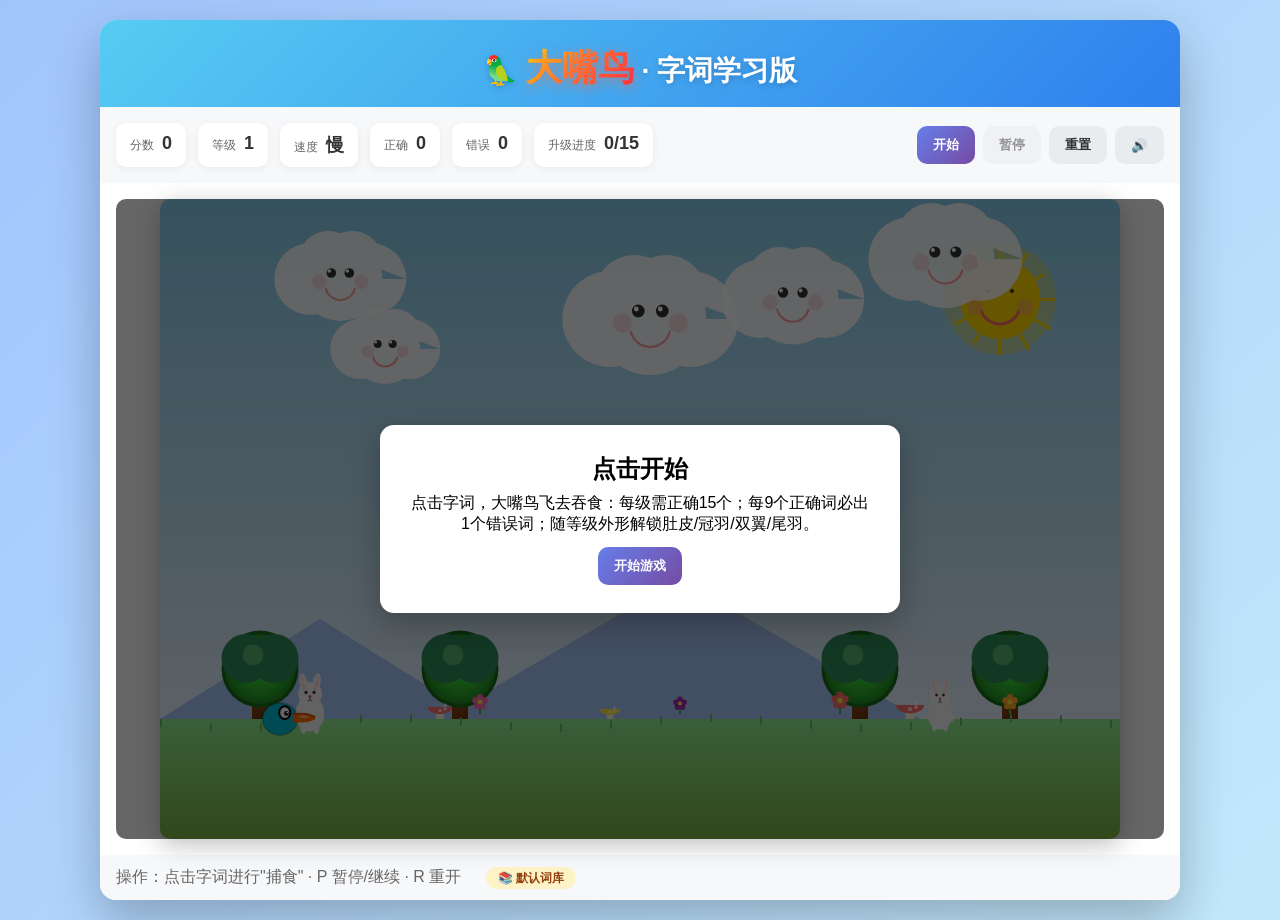
==== index.html @ 0fc87006 "Add files via upload" ====
<!DOCTYPE html>
<html lang="zh-CN">
<head>
	<meta charset="UTF-8">
	<meta name="viewport" content="width=device-width, initial-scale=1.0, maximum-scale=1.0, user-scalable=no">
	<meta name="apple-mobile-web-app-capable" content="yes">
	<meta name="mobile-web-app-capable" content="yes">
	<title>大嘴鸟 · 字词学习版</title>
	<link rel="stylesheet" href="styles.css">
</head>
<body>
	<div class="container">
		<header class="header">
			<h1>🦜 <span class="fancy-title">大嘴鸟</span> · 字词学习版</h1>
		</header>

		<section class="toolbar">
			<div class="stats">
				<div class="stat"><span>分数</span><strong id="score">0</strong></div>
				<div class="stat"><span>等级</span><strong id="level">1</strong></div>
				<div class="stat"><span>速度</span><strong id="speed">慢</strong></div>
				<div class="stat"><span>正确</span><strong id="correct">0</strong></div>
				<div class="stat"><span>错误</span><strong id="wrong">0</strong></div>
				<div class="stat"><span>升级进度</span><strong id="progress">0/15</strong></div>
			</div>
			<div class="buttons">
				<button id="startBtn" class="btn primary">开始</button>
				<button id="pauseBtn" class="btn" disabled>暂停</button>
				<button id="resetBtn" class="btn">重置</button>
				<button id="musicBtn" class="btn" title="音乐开关">🔊</button>
			</div>
		</section>

		<section class="game-wrap">
			<canvas id="board" width="960" height="640"></canvas>
			<div id="overlay" class="overlay">
				<div class="panel">
					<h2 id="overlayTitle">点击开始</h2>
					<p id="overlayTip">点击字词，大嘴鸟飞去吞食：每级需正确15个；每9个正确词必出1个错误词；随等级外形解锁肚皮/冠羽/双翼/尾羽。</p>
					<div class="panel-buttons">
						<button class="btn primary" id="overlayStart">开始游戏</button>
					</div>
				</div>
			</div>
			<div id="toast" class="toast hidden"></div>
		</section>

	<footer class="footer">
		<div>
			<span>操作：点击字词进行"捕食" · P 暂停/继续 · R 重开</span>
			<span id="wordBankStatus" style="margin-left: 20px; padding: 4px 12px; border-radius: 12px; font-size: 12px; font-weight: bold;"></span>
		</div>
		<div class="footer-buttons" id="wordBankButtons" style="display: none;">
			<button id="importBtn" class="btn-footer">📥 导入词库</button>
			<button id="clearBtn" class="btn-footer">🗑️ 清除词库</button>
		</div>
	</footer>
	</div>

	<!-- 导入词库对话框 -->
	<div id="importModal" class="modal hidden">
		<div class="modal-content">
			<div class="modal-header">
				<h2>📥 导入词库</h2>
				<button class="modal-close" id="closeModal">&times;</button>
			</div>
			<div class="modal-body">
				<textarea id="wordInput" placeholder="每行一个词，格式：&#10;朗润（正确词）&#10;郎润/朗润（干扰项/正确词）"></textarea>
				<div class="modal-options">
					<label>
						<input type="checkbox" id="autoDistractor">
						自动生成干扰项（错误率 <input type="number" id="errorRate" value="10" min="0" max="50" step="5">%）
					</label>
				</div>
			</div>
			<div class="modal-footer">
				<button class="btn" id="cancelBtn">取消</button>
				<button class="btn primary" id="confirmBtn">确认导入</button>
			</div>
		</div>
	</div>

	<!-- 背景音乐 -->
	<audio id="bgMusic" loop>
		<source src="Wrggh.flac" type="audio/flac">
		您的浏览器不支持音频播放。
	</audio>

	<script src="words_curated.js"></script>
	<script src="app.js"></script>
</body>
</html>
---- styles.css ----
*{box-sizing:border-box;margin:0;padding:0}
body{font-family:'Microsoft YaHei','SimHei',Arial,sans-serif;background:linear-gradient(135deg,#A1C4FD 0%,#C2E9FB 100%);min-height:100vh;display:flex;justify-content:center;align-items:center;padding:20px;-webkit-user-select:none;user-select:none;touch-action:manipulation}
.container{width:100%;max-width:1080px;background:#fff;border-radius:16px;box-shadow:0 20px 50px rgba(0,0,0,.25);overflow:hidden}
.header{padding:24px 24px 8px;background:linear-gradient(135deg,#56CCF2 0%,#2F80ED 100%);color:#fff;text-align:center}
.header h1{font-size:28px;margin-bottom:6px;text-shadow:0 2px 6px rgba(0,0,0,.2)}
.fancy-title{font-size:36px;font-weight:900;background:linear-gradient(135deg,#FFD700 0%,#FF6B35 50%,#FF1744 100%);-webkit-background-clip:text;-webkit-text-fill-color:transparent;background-clip:text;text-shadow:0 4px 12px rgba(255,107,53,.5);display:inline-block;position:relative;animation:glow 2s ease-in-out infinite alternate}
@keyframes glow{0%{filter:drop-shadow(0 0 5px rgba(255,215,0,.6)) drop-shadow(0 0 10px rgba(255,107,53,.4))}100%{filter:drop-shadow(0 0 15px rgba(255,215,0,.8)) drop-shadow(0 0 20px rgba(255,107,53,.6))}}
.subtitle{opacity:.95}
.toolbar{display:flex;justify-content:space-between;align-items:center;gap:12px;flex-wrap:wrap;padding:16px;background:#f7f8fa}
.stats{display:flex;gap:12px;flex-wrap:wrap}
.stat{background:#fff;border-radius:10px;padding:10px 14px;box-shadow:0 2px 8px rgba(0,0,0,.06);display:flex;gap:8px;align-items:baseline}
.stat span{color:#666;font-size:12px}
.stat strong{font-size:18px;color:#333}
.buttons{display:flex;gap:8px}
.btn{border:none;border-radius:10px;padding:10px 16px;background:#e9ecef;color:#333;cursor:pointer;transition:.2s;font-weight:600}
.btn:hover{transform:translateY(-1px);box-shadow:0 4px 12px rgba(0,0,0,.12)}
.btn:disabled{opacity:.5;cursor:not-allowed}
.btn.primary{background:linear-gradient(135deg,#667eea 0%,#764ba2 100%);color:#fff}
.game-wrap{position:relative;padding:16px}
#board{display:block;margin:0 auto;background:#e6f2ff;border-radius:10px;box-shadow:0 6px 24px rgba(0,0,0,.25);max-width:100%;height:auto;touch-action:none;-webkit-touch-callout:none;-webkit-user-select:none}
.overlay{position:absolute;inset:16px;background:rgba(0,0,0,.6);display:flex;justify-content:center;align-items:center;border-radius:10px}
.overlay.hidden{display:none}
.panel{background:#fff;max-width:520px;width:92%;padding:28px;border-radius:14px;box-shadow:0 10px 30px rgba(0,0,0,.25);text-align:center}
.panel h2{margin-bottom:8px}
.panel-buttons{margin-top:12px}
.toast{position:absolute;left:50%;top:16px;transform:translateX(-50%);background:rgba(0,0,0,.85);color:#fff;padding:10px 14px;border-radius:10px;box-shadow:0 4px 20px rgba(0,0,0,.3)}
.toast.hidden{display:none}
.footer{padding:12px 16px;background:#f7f8fa;color:#666;text-align:center;display:flex;justify-content:space-between;align-items:center;flex-wrap:wrap;gap:12px}
.footer-buttons{display:flex;gap:8px}
.btn-footer{border:none;border-radius:8px;padding:8px 14px;background:linear-gradient(135deg,#ffd700,#ffb700);color:#333;cursor:pointer;transition:.2s;font-weight:600;font-size:13px}
.btn-footer:hover{background:linear-gradient(135deg,#ffb700,#ffd700);transform:translateY(-1px);box-shadow:0 4px 12px rgba(255,183,0,.3)}
.modal{position:fixed;inset:0;background:rgba(0,0,0,.6);display:flex;justify-content:center;align-items:center;z-index:1000}
.modal.hidden{display:none}
.modal-content{background:#fff;border-radius:14px;box-shadow:0 10px 40px rgba(0,0,0,.3);max-width:500px;width:90%;max-height:80vh;overflow:hidden}
.modal-header{display:flex;justify-content:space-between;align-items:center;padding:20px 24px;border-bottom:1px solid #e9ecef}
.modal-header h2{margin:0;font-size:18px}
.modal-close{background:none;border:none;font-size:28px;cursor:pointer;color:#666;line-height:1;padding:0;width:32px;height:32px}
.modal-close:hover{color:#333}
.modal-body{padding:24px}
.modal-footer{display:flex;justify-content:flex-end;gap:12px;padding:16px 24px;border-top:1px solid #e9ecef}
#wordInput{width:100%;min-height:240px;padding:12px;border:1px solid #cbd5e0;border-radius:8px;font-family:inherit;font-size:14px;resize:vertical;line-height:1.6}
.modal-options{margin-top:16px;padding:12px;background:#f8f9fa;border-radius:8px}
.modal-options label{display:flex;align-items:center;gap:8px;font-size:14px}
.modal-options input[type="number"]{width:60px;padding:4px 8px;border:1px solid #cbd5e0;border-radius:4px;text-align:center}

/* 移动端响应式优化 */
@media (max-width: 768px) {
	body{padding:10px;align-items:flex-start}
	.container{border-radius:12px;margin-top:10px}
	.header{padding:16px 12px 6px}
	.header h1{font-size:20px}
	.fancy-title{font-size:26px}
	.toolbar{padding:12px;gap:8px}
	.stats{gap:6px;width:100%}
	.stat{padding:6px 10px;font-size:11px;flex:1;min-width:70px;justify-content:center;flex-direction:column;align-items:center;gap:2px}
	.stat span{font-size:10px}
	.stat strong{font-size:14px}
	.buttons{width:100%;gap:6px}
	.btn{padding:8px 12px;font-size:13px;flex:1}
	.game-wrap{padding:10px}
	#board{border-radius:8px;width:100%;height:auto}
	.panel{padding:20px;max-width:90%}
	.panel h2{font-size:18px}
	.panel p{font-size:14px}
	.footer{padding:10px 12px;font-size:12px;gap:8px;flex-direction:column}
	.footer > div{width:100%;text-align:center}
	.footer-buttons{justify-content:center;width:100%}
	#wordBankStatus{margin-left:0!important;margin-top:4px;display:inline-block;font-size:11px;padding:3px 10px}
	.modal-content{max-width:95%;max-height:90vh}
	.modal-header{padding:16px 20px}
	.modal-header h2{font-size:16px}
	.modal-body{padding:16px}
	.modal-footer{padding:12px 20px}
	#wordInput{min-height:180px;font-size:13px}
	.toast{font-size:13px;padding:8px 12px;max-width:90%;white-space:pre-wrap;word-break:break-word}
}

@media (max-width: 480px) {
	body{padding:5px}
	.container{border-radius:8px;margin-top:5px}
	.header{padding:12px 8px 4px}
	.header h1{font-size:16px}
	.fancy-title{font-size:22px}
	.toolbar{padding:8px}
	.stats{flex-wrap:wrap}
	.stat{padding:5px 8px;min-width:60px}
	.stat span{font-size:9px}
	.stat strong{font-size:12px}
	.buttons{flex-wrap:wrap}
	.btn{padding:6px 10px;font-size:12px}
	.game-wrap{padding:6px}
	.panel{padding:16px}
	.panel h2{font-size:16px}
	.panel p{font-size:13px;line-height:1.5}
	.footer{padding:8px 10px;font-size:11px}
	.footer-buttons{flex-wrap:wrap;width:100%}
	.btn-footer{flex:1;min-width:120px;font-size:12px}
	#wordBankStatus{font-size:10px;padding:2px 8px}
	.modal-header h2{font-size:15px}
	#wordInput{min-height:150px;font-size:12px}
}
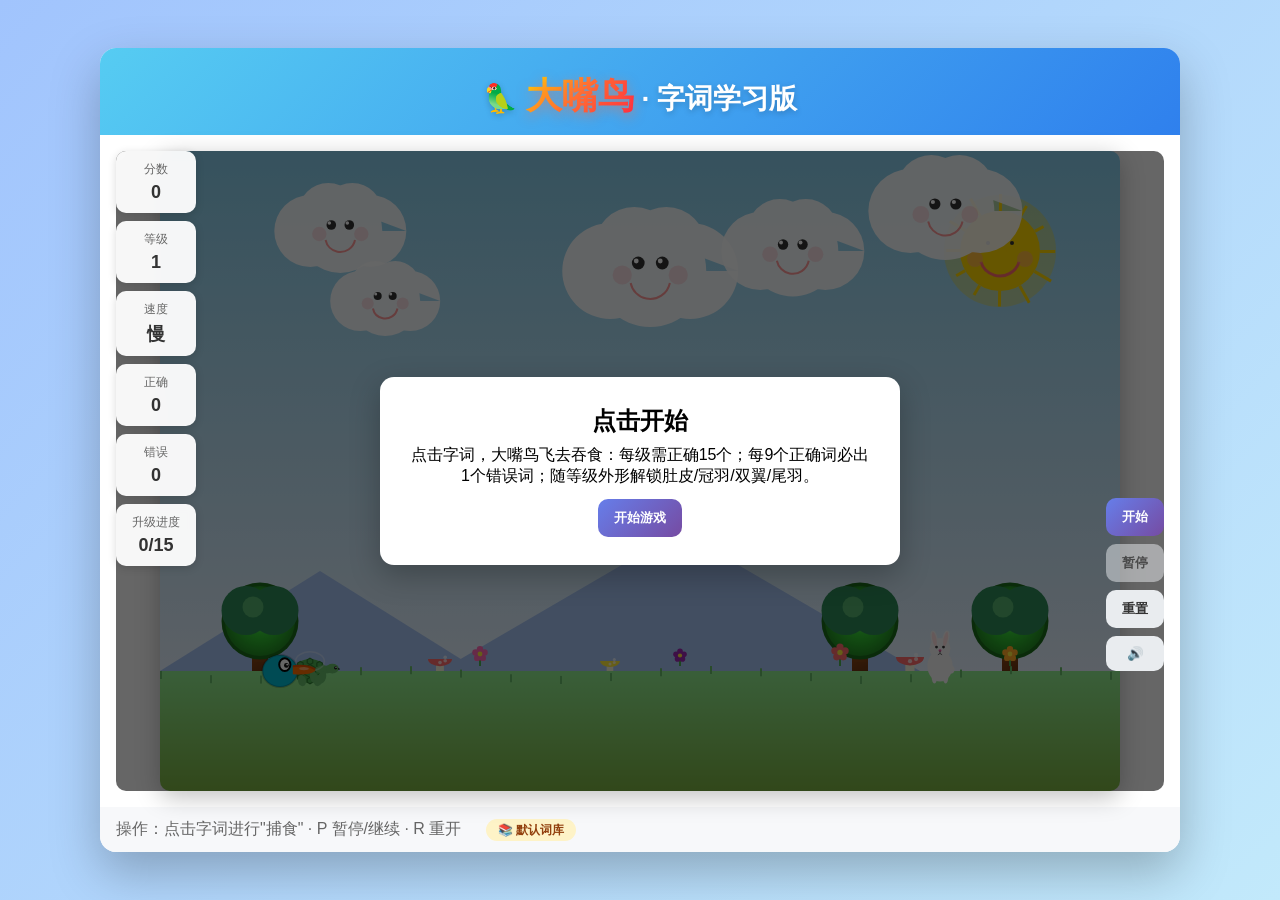
==== commit 96864d29: "Add files via upload" ====
--- a/index.html
+++ b/index.html
@@ -14,8 +14,9 @@
 			<h1>🦜 <span class="fancy-title">大嘴鸟</span> · 字词学习版</h1>
 		</header>
 
-		<section class="toolbar">
-			<div class="stats">
+		<section class="game-wrap">
+			<!-- 左侧统计信息（竖排） -->
+			<div class="stats-left">
 				<div class="stat"><span>分数</span><strong id="score">0</strong></div>
 				<div class="stat"><span>等级</span><strong id="level">1</strong></div>
 				<div class="stat"><span>速度</span><strong id="speed">慢</strong></div>
@@ -23,15 +24,15 @@
 				<div class="stat"><span>错误</span><strong id="wrong">0</strong></div>
 				<div class="stat"><span>升级进度</span><strong id="progress">0/15</strong></div>
 			</div>
-			<div class="buttons">
+			
+			<!-- 右侧按钮（竖排，底部对齐到绿色地平线） -->
+			<div class="buttons-right">
 				<button id="startBtn" class="btn primary">开始</button>
 				<button id="pauseBtn" class="btn" disabled>暂停</button>
 				<button id="resetBtn" class="btn">重置</button>
 				<button id="musicBtn" class="btn" title="音乐开关">🔊</button>
 			</div>
-		</section>
-
-		<section class="game-wrap">
+			
 			<canvas id="board" width="960" height="640"></canvas>
 			<div id="overlay" class="overlay">
 				<div class="panel">
@@ -82,7 +83,7 @@
 
 	<!-- 背景音乐 -->
 	<audio id="bgMusic" loop>
-		<source src="Wrggh.flac" type="audio/flac">
+		<source src="guoliang.mp3" type="audio/mpeg">
 		您的浏览器不支持音频播放。
 	</audio>
 
--- a/styles.css
+++ b/styles.css
@@ -6,17 +6,18 @@
 .fancy-title{font-size:36px;font-weight:900;background:linear-gradient(135deg,#FFD700 0%,#FF6B35 50%,#FF1744 100%);-webkit-background-clip:text;-webkit-text-fill-color:transparent;background-clip:text;text-shadow:0 4px 12px rgba(255,107,53,.5);display:inline-block;position:relative;animation:glow 2s ease-in-out infinite alternate}
 @keyframes glow{0%{filter:drop-shadow(0 0 5px rgba(255,215,0,.6)) drop-shadow(0 0 10px rgba(255,107,53,.4))}100%{filter:drop-shadow(0 0 15px rgba(255,215,0,.8)) drop-shadow(0 0 20px rgba(255,107,53,.6))}}
 .subtitle{opacity:.95}
-.toolbar{display:flex;justify-content:space-between;align-items:center;gap:12px;flex-wrap:wrap;padding:16px;background:#f7f8fa}
-.stats{display:flex;gap:12px;flex-wrap:wrap}
-.stat{background:#fff;border-radius:10px;padding:10px 14px;box-shadow:0 2px 8px rgba(0,0,0,.06);display:flex;gap:8px;align-items:baseline}
-.stat span{color:#666;font-size:12px}
-.stat strong{font-size:18px;color:#333}
-.buttons{display:flex;gap:8px}
+/* 左侧统计信息（竖排，浮于画布上方） */
+.stats-left{position:absolute;left:16px;top:16px;z-index:10;display:flex;flex-direction:column;gap:8px}
+.stat{background:rgba(255,255,255,0.95);border-radius:10px;padding:10px 14px;box-shadow:0 2px 8px rgba(0,0,0,.15);display:flex;flex-direction:column;gap:4px;align-items:center;min-width:80px;backdrop-filter:blur(4px)}
+.stat span{color:#666;font-size:12px;writing-mode:horizontal-tb;text-align:center}
+.stat strong{font-size:18px;color:#333;text-align:center}
+/* 右侧按钮（竖排，底部对齐到绿色地平线） */
+.buttons-right{position:absolute;right:16px;bottom:136px;z-index:10;display:flex;flex-direction:column;gap:8px}
 .btn{border:none;border-radius:10px;padding:10px 16px;background:#e9ecef;color:#333;cursor:pointer;transition:.2s;font-weight:600}
 .btn:hover{transform:translateY(-1px);box-shadow:0 4px 12px rgba(0,0,0,.12)}
 .btn:disabled{opacity:.5;cursor:not-allowed}
 .btn.primary{background:linear-gradient(135deg,#667eea 0%,#764ba2 100%);color:#fff}
-.game-wrap{position:relative;padding:16px}
+.game-wrap{position:relative;padding:16px;display:flex;justify-content:center;align-items:flex-start}
 #board{display:block;margin:0 auto;background:#e6f2ff;border-radius:10px;box-shadow:0 6px 24px rgba(0,0,0,.25);max-width:100%;height:auto;touch-action:none;-webkit-touch-callout:none;-webkit-user-select:none}
 .overlay{position:absolute;inset:16px;background:rgba(0,0,0,.6);display:flex;justify-content:center;align-items:center;border-radius:10px}
 .overlay.hidden{display:none}
@@ -50,13 +51,12 @@
 	.header{padding:16px 12px 6px}
 	.header h1{font-size:20px}
 	.fancy-title{font-size:26px}
-	.toolbar{padding:12px;gap:8px}
-	.stats{gap:6px;width:100%}
-	.stat{padding:6px 10px;font-size:11px;flex:1;min-width:70px;justify-content:center;flex-direction:column;align-items:center;gap:2px}
+	.stats-left{left:8px;top:8px;gap:6px}
+	.stat{padding:6px 10px;font-size:11px;min-width:60px;gap:2px}
 	.stat span{font-size:10px}
 	.stat strong{font-size:14px}
-	.buttons{width:100%;gap:6px}
-	.btn{padding:8px 12px;font-size:13px;flex:1}
+	.buttons-right{right:8px;bottom:136px;gap:6px}
+	.btn{padding:8px 12px;font-size:13px;min-width:70px}
 	.game-wrap{padding:10px}
 	#board{border-radius:8px;width:100%;height:auto}
 	.panel{padding:20px;max-width:90%}
@@ -81,13 +81,12 @@
 	.header{padding:12px 8px 4px}
 	.header h1{font-size:16px}
 	.fancy-title{font-size:22px}
-	.toolbar{padding:8px}
-	.stats{flex-wrap:wrap}
-	.stat{padding:5px 8px;min-width:60px}
+	.stats-left{left:4px;top:4px;gap:4px}
+	.stat{padding:5px 8px;min-width:50px}
 	.stat span{font-size:9px}
 	.stat strong{font-size:12px}
-	.buttons{flex-wrap:wrap}
-	.btn{padding:6px 10px;font-size:12px}
+	.buttons-right{right:4px;bottom:136px;gap:4px}
+	.btn{padding:6px 10px;font-size:12px;min-width:60px}
 	.game-wrap{padding:6px}
 	.panel{padding:16px}
 	.panel h2{font-size:16px}
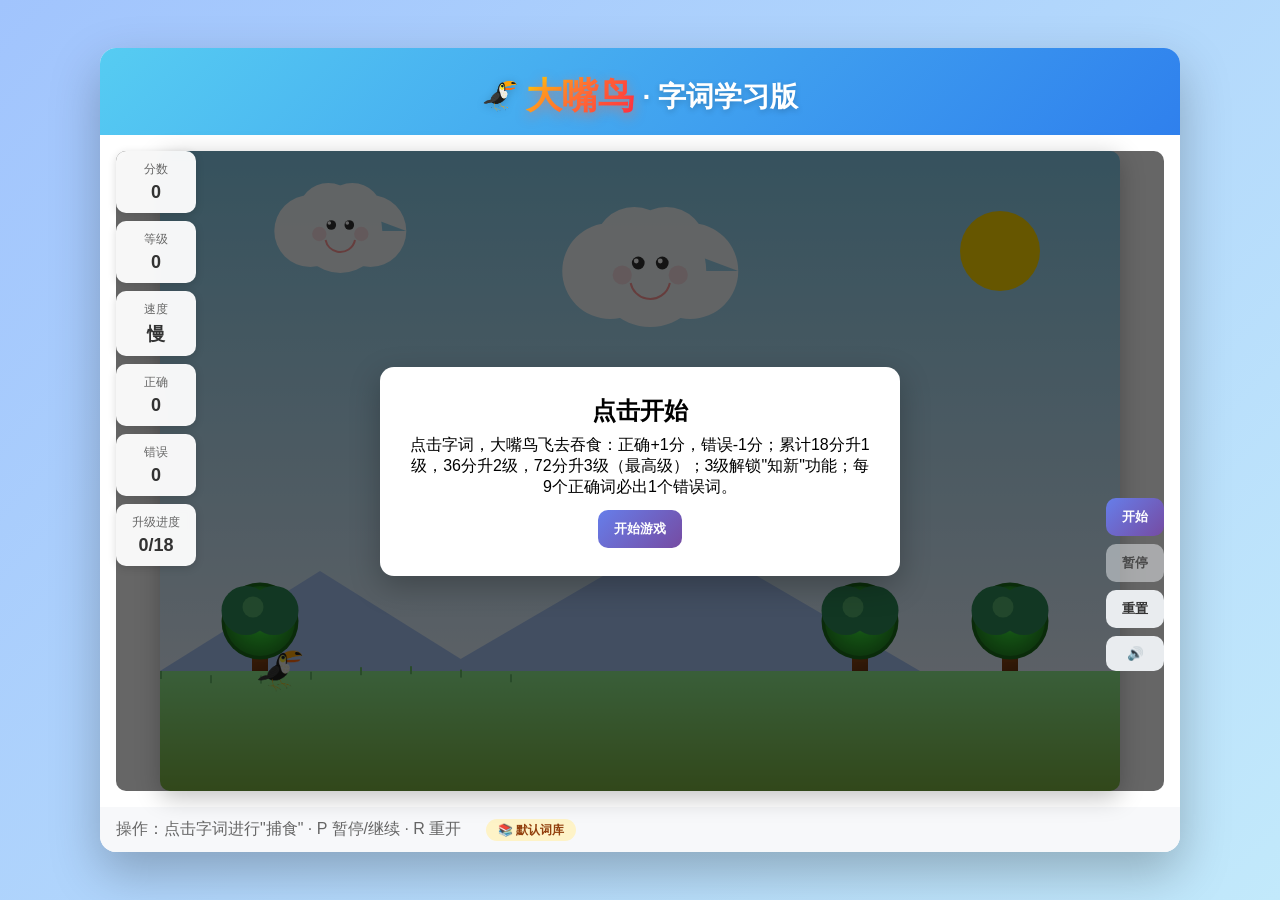
==== commit fe0c7e8c: "Add files via upload" ====
--- a/index.html
+++ b/index.html
@@ -11,7 +11,7 @@
 <body>
 	<div class="container">
 		<header class="header">
-			<h1>🦜 <span class="fancy-title">大嘴鸟</span> · 字词学习版</h1>
+			<h1><img src="kright.png" alt="大嘴鸟" class="header-icon"> <span class="fancy-title">大嘴鸟</span> · 字词学习版</h1>
 		</header>
 
 		<section class="game-wrap">
@@ -27,6 +27,7 @@
 			
 			<!-- 右侧按钮（竖排，底部对齐到绿色地平线） -->
 			<div class="buttons-right">
+				<button id="zhixinBtn" class="btn zhixin hidden" title="知新">知新</button>
 				<button id="startBtn" class="btn primary">开始</button>
 				<button id="pauseBtn" class="btn" disabled>暂停</button>
 				<button id="resetBtn" class="btn">重置</button>
@@ -37,7 +38,7 @@
 			<div id="overlay" class="overlay">
 				<div class="panel">
 					<h2 id="overlayTitle">点击开始</h2>
-					<p id="overlayTip">点击字词，大嘴鸟飞去吞食：每级需正确15个；每9个正确词必出1个错误词；随等级外形解锁肚皮/冠羽/双翼/尾羽。</p>
+					<p id="overlayTip">点击字词，大嘴鸟飞去吞食：正确+1分，错误-1分；累计18分升1级，36分升2级，72分升3级（最高级）；3级解锁"知新"功能；每9个正确词必出1个错误词。</p>
 					<div class="panel-buttons">
 						<button class="btn primary" id="overlayStart">开始游戏</button>
 					</div>
--- a/styles.css
+++ b/styles.css
@@ -2,7 +2,8 @@
 body{font-family:'Microsoft YaHei','SimHei',Arial,sans-serif;background:linear-gradient(135deg,#A1C4FD 0%,#C2E9FB 100%);min-height:100vh;display:flex;justify-content:center;align-items:center;padding:20px;-webkit-user-select:none;user-select:none;touch-action:manipulation}
 .container{width:100%;max-width:1080px;background:#fff;border-radius:16px;box-shadow:0 20px 50px rgba(0,0,0,.25);overflow:hidden}
 .header{padding:24px 24px 8px;background:linear-gradient(135deg,#56CCF2 0%,#2F80ED 100%);color:#fff;text-align:center}
-.header h1{font-size:28px;margin-bottom:6px;text-shadow:0 2px 6px rgba(0,0,0,.2)}
+.header h1{font-size:28px;margin-bottom:6px;text-shadow:0 2px 6px rgba(0,0,0,.2);display:flex;align-items:center;justify-content:center;gap:8px}
+.header-icon{height:1.3em;width:auto;vertical-align:middle;filter:drop-shadow(0 2px 4px rgba(0,0,0,.2))}
 .fancy-title{font-size:36px;font-weight:900;background:linear-gradient(135deg,#FFD700 0%,#FF6B35 50%,#FF1744 100%);-webkit-background-clip:text;-webkit-text-fill-color:transparent;background-clip:text;text-shadow:0 4px 12px rgba(255,107,53,.5);display:inline-block;position:relative;animation:glow 2s ease-in-out infinite alternate}
 @keyframes glow{0%{filter:drop-shadow(0 0 5px rgba(255,215,0,.6)) drop-shadow(0 0 10px rgba(255,107,53,.4))}100%{filter:drop-shadow(0 0 15px rgba(255,215,0,.8)) drop-shadow(0 0 20px rgba(255,107,53,.6))}}
 .subtitle{opacity:.95}
@@ -17,6 +18,9 @@
 .btn:hover{transform:translateY(-1px);box-shadow:0 4px 12px rgba(0,0,0,.12)}
 .btn:disabled{opacity:.5;cursor:not-allowed}
 .btn.primary{background:linear-gradient(135deg,#667eea 0%,#764ba2 100%);color:#fff}
+.btn.zhixin{background:linear-gradient(135deg,#ffd700 0%,#ffb700 100%);color:#333;font-weight:700}
+.btn.zhixin:hover{background:linear-gradient(135deg,#ffb700 0%,#ffd700 100%);box-shadow:0 4px 12px rgba(255,183,0,.4)}
+.btn.hidden{display:none}
 .game-wrap{position:relative;padding:16px;display:flex;justify-content:center;align-items:flex-start}
 #board{display:block;margin:0 auto;background:#e6f2ff;border-radius:10px;box-shadow:0 6px 24px rgba(0,0,0,.25);max-width:100%;height:auto;touch-action:none;-webkit-touch-callout:none;-webkit-user-select:none}
 .overlay{position:absolute;inset:16px;background:rgba(0,0,0,.6);display:flex;justify-content:center;align-items:center;border-radius:10px}
@@ -49,7 +53,8 @@
 	body{padding:10px;align-items:flex-start}
 	.container{border-radius:12px;margin-top:10px}
 	.header{padding:16px 12px 6px}
-	.header h1{font-size:20px}
+	.header h1{font-size:20px;gap:6px}
+	.header-icon{height:1.3em}
 	.fancy-title{font-size:26px}
 	.stats-left{left:8px;top:8px;gap:6px}
 	.stat{padding:6px 10px;font-size:11px;min-width:60px;gap:2px}
@@ -79,7 +84,8 @@
 	body{padding:5px}
 	.container{border-radius:8px;margin-top:5px}
 	.header{padding:12px 8px 4px}
-	.header h1{font-size:16px}
+	.header h1{font-size:16px;gap:4px}
+	.header-icon{height:1.3em}
 	.fancy-title{font-size:22px}
 	.stats-left{left:4px;top:4px;gap:4px}
 	.stat{padding:5px 8px;min-width:50px}
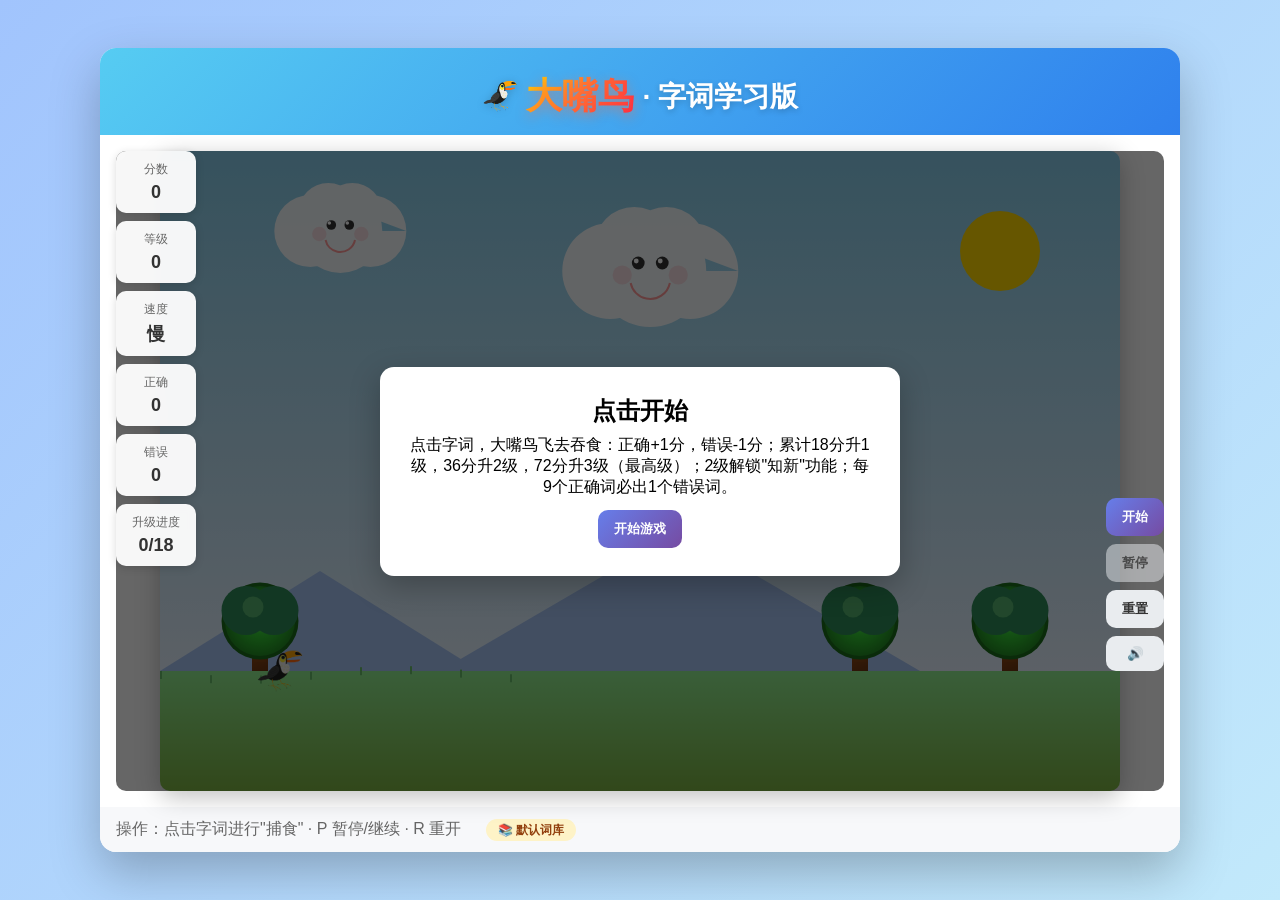
==== commit 8629b150: "Add files via upload" ====
--- a/index.html
+++ b/index.html
@@ -38,7 +38,7 @@
 			<div id="overlay" class="overlay">
 				<div class="panel">
 					<h2 id="overlayTitle">点击开始</h2>
-					<p id="overlayTip">点击字词，大嘴鸟飞去吞食：正确+1分，错误-1分；累计18分升1级，36分升2级，72分升3级（最高级）；3级解锁"知新"功能；每9个正确词必出1个错误词。</p>
+					<p id="overlayTip">点击字词，大嘴鸟飞去吞食：正确+1分，错误-1分；累计18分升1级，36分升2级，72分升3级（最高级）；2级解锁"知新"功能；每9个正确词必出1个错误词。</p>
 					<div class="panel-buttons">
 						<button class="btn primary" id="overlayStart">开始游戏</button>
 					</div>
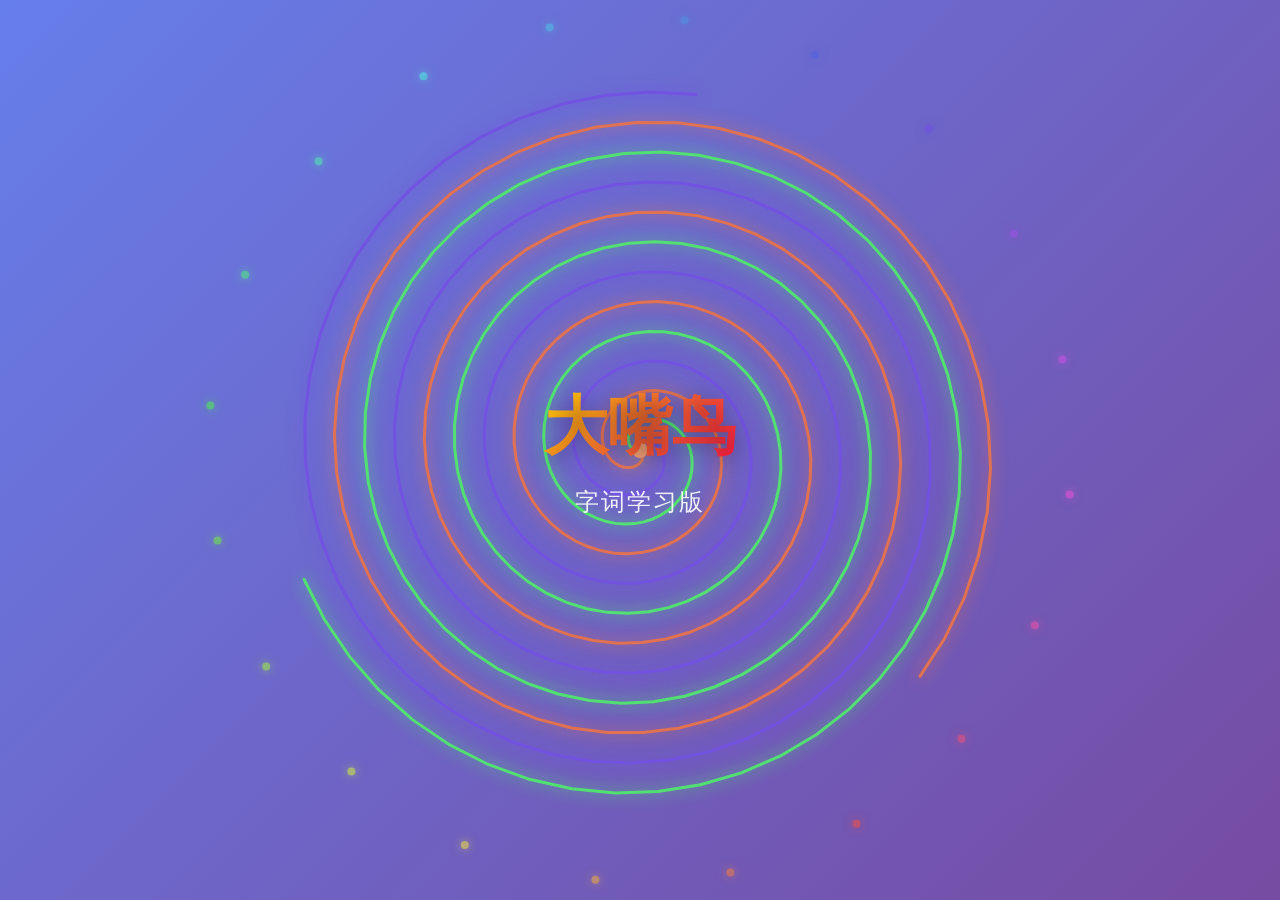
==== commit 5ed44b96: "Add files via upload" ====
--- a/index.html
+++ b/index.html
@@ -2,13 +2,23 @@
 <html lang="zh-CN">
 <head>
 	<meta charset="UTF-8">
-	<meta name="viewport" content="width=device-width, initial-scale=1.0, maximum-scale=1.0, user-scalable=no">
+	<meta name="viewport" content="width=device-width, initial-scale=1.0, maximum-scale=1.0, user-scalable=no, viewport-fit=cover">
 	<meta name="apple-mobile-web-app-capable" content="yes">
 	<meta name="mobile-web-app-capable" content="yes">
+	<meta name="screen-orientation" content="landscape">
 	<title>大嘴鸟 · 字词学习版</title>
 	<link rel="stylesheet" href="styles.css">
 </head>
 <body>
+	<!-- 启动动画容器 -->
+	<div id="splashScreen" class="splash-screen">
+		<canvas id="spiralCanvas"></canvas>
+		<div class="splash-content">
+			<h2 class="splash-title">大嘴鸟</h2>
+			<p class="splash-subtitle">字词学习版</p>
+		</div>
+	</div>
+
 	<div class="container">
 		<header class="header">
 			<h1><img src="kright.png" alt="大嘴鸟" class="header-icon"> <span class="fancy-title">大嘴鸟</span> · 字词学习版</h1>
@@ -38,7 +48,7 @@
 			<div id="overlay" class="overlay">
 				<div class="panel">
 					<h2 id="overlayTitle">点击开始</h2>
-					<p id="overlayTip">点击字词，大嘴鸟飞去吞食：正确+1分，错误-1分；累计18分升1级，36分升2级，72分升3级（最高级）；2级解锁"知新"功能；每9个正确词必出1个错误词。</p>
+					<p id="overlayTip">点击字词，大嘴鸟飞去吞食：正确+1分，错误-1分；累计18分升1级，36分升2级，72分升3级（最高级）；3级解锁"知新"功能；每9个正确词必出1个错误词。</p>
 					<div class="panel-buttons">
 						<button class="btn primary" id="overlayStart">开始游戏</button>
 					</div>
--- a/styles.css
+++ b/styles.css
@@ -1,7 +1,29 @@
 *{box-sizing:border-box;margin:0;padding:0}
-body{font-family:'Microsoft YaHei','SimHei',Arial,sans-serif;background:linear-gradient(135deg,#A1C4FD 0%,#C2E9FB 100%);min-height:100vh;display:flex;justify-content:center;align-items:center;padding:20px;-webkit-user-select:none;user-select:none;touch-action:manipulation}
-.container{width:100%;max-width:1080px;background:#fff;border-radius:16px;box-shadow:0 20px 50px rgba(0,0,0,.25);overflow:hidden}
-.header{padding:24px 24px 8px;background:linear-gradient(135deg,#56CCF2 0%,#2F80ED 100%);color:#fff;text-align:center}
+body{font-family:'Microsoft YaHei','SimHei',Arial,sans-serif;background:linear-gradient(135deg,#A1C4FD 0%,#C2E9FB 100%);min-height:100vh;height:100vh;display:flex;justify-content:center;align-items:center;padding:0;margin:0;overflow:hidden;-webkit-user-select:none;user-select:none;touch-action:manipulation}
+/* 横屏模式优化 */
+@media (orientation: landscape) and (max-height: 600px) {
+	html,body{width:100%;height:100%;overflow:hidden;padding:0;margin:0}
+	body{padding:0;min-height:100vh;height:100vh;overflow:hidden;display:flex;justify-content:center;align-items:stretch}
+	.container{width:100%;max-width:100%;height:100vh;border-radius:0;margin:0;display:flex;flex-direction:column;overflow:hidden}
+	.header{display:none}
+	.game-wrap{flex:1;padding:0;overflow:hidden;position:relative;min-height:0;display:flex;justify-content:center;align-items:center}
+	.footer{display:none}
+}
+/* 启动动画样式 */
+.splash-screen{position:fixed;inset:0;background:linear-gradient(135deg,#667eea 0%,#764ba2 100%);z-index:10000;display:flex;justify-content:center;align-items:center;flex-direction:column;opacity:1;transition:opacity 0.8s ease-out}
+.splash-screen.fade-out{opacity:0;pointer-events:none}
+#spiralCanvas{position:absolute;inset:0;width:100%;height:100%;display:block}
+.splash-content{position:relative;z-index:1;text-align:center;color:#fff}
+.splash-title{font-size:64px;font-weight:900;margin-bottom:16px;text-shadow:0 4px 20px rgba(0,0,0,.3);background:linear-gradient(135deg,#FFD700 0%,#FF6B35 50%,#FF1744 100%);-webkit-background-clip:text;-webkit-text-fill-color:transparent;background-clip:text;animation:pulse 2s ease-in-out infinite}
+.splash-subtitle{font-size:24px;opacity:.9;font-weight:300;letter-spacing:2px}
+@keyframes pulse{0%,100%{transform:scale(1);opacity:1}50%{transform:scale(1.05);opacity:.9}}
+/* 横屏模式下启动动画优化 */
+@media (orientation: landscape) and (max-height: 600px) {
+	.splash-title{font-size:48px;margin-bottom:12px}
+	.splash-subtitle{font-size:20px}
+}
+.container{width:100%;max-width:100%;background:transparent;border-radius:0;box-shadow:none;overflow:hidden;height:100vh;display:flex;flex-direction:column}
+.header{display:none}
 .header h1{font-size:28px;margin-bottom:6px;text-shadow:0 2px 6px rgba(0,0,0,.2);display:flex;align-items:center;justify-content:center;gap:8px}
 .header-icon{height:1.3em;width:auto;vertical-align:middle;filter:drop-shadow(0 2px 4px rgba(0,0,0,.2))}
 .fancy-title{font-size:36px;font-weight:900;background:linear-gradient(135deg,#FFD700 0%,#FF6B35 50%,#FF1744 100%);-webkit-background-clip:text;-webkit-text-fill-color:transparent;background-clip:text;text-shadow:0 4px 12px rgba(255,107,53,.5);display:inline-block;position:relative;animation:glow 2s ease-in-out infinite alternate}
@@ -21,16 +43,31 @@
 .btn.zhixin{background:linear-gradient(135deg,#ffd700 0%,#ffb700 100%);color:#333;font-weight:700}
 .btn.zhixin:hover{background:linear-gradient(135deg,#ffb700 0%,#ffd700 100%);box-shadow:0 4px 12px rgba(255,183,0,.4)}
 .btn.hidden{display:none}
-.game-wrap{position:relative;padding:16px;display:flex;justify-content:center;align-items:flex-start}
-#board{display:block;margin:0 auto;background:#e6f2ff;border-radius:10px;box-shadow:0 6px 24px rgba(0,0,0,.25);max-width:100%;height:auto;touch-action:none;-webkit-touch-callout:none;-webkit-user-select:none}
-.overlay{position:absolute;inset:16px;background:rgba(0,0,0,.6);display:flex;justify-content:center;align-items:center;border-radius:10px}
+.game-wrap{position:relative;padding:0;display:flex;justify-content:center;align-items:center;flex:1;width:100%;height:100%}
+#board{display:block;margin:0 auto;background:#e6f2ff;border-radius:0;box-shadow:none;width:100%;height:100%;max-width:100%;max-height:100%;touch-action:none;-webkit-touch-callout:none;-webkit-user-select:none;object-fit:contain}
+/* 横屏模式下Canvas自适应 */
+@media (orientation: landscape) and (max-height: 600px) {
+	#board{width:100%!important;height:100%!important;max-width:100%!important;max-height:100%!important;object-fit:contain;border-radius:6px}
+	.stats-left{left:4px;top:4px;gap:3px;z-index:20}
+	.stat{padding:3px 6px;min-width:45px;font-size:9px;border-radius:6px}
+	.stat span{font-size:8px}
+	.stat strong{font-size:11px}
+	.buttons-right{right:4px;bottom:auto;top:4px;gap:3px;z-index:20}
+	.btn{padding:5px 8px;font-size:10px;min-width:50px;border-radius:6px}
+	.overlay{inset:6px;border-radius:6px}
+	.panel{padding:16px;max-width:85%}
+	.panel h2{font-size:16px;margin-bottom:6px}
+	.panel p{font-size:12px;line-height:1.4}
+	.toast{top:4px;font-size:11px;padding:6px 10px;max-width:90%}
+}
+.overlay{position:absolute;inset:0;background:rgba(0,0,0,.6);display:flex;justify-content:center;align-items:center;border-radius:0}
 .overlay.hidden{display:none}
 .panel{background:#fff;max-width:520px;width:92%;padding:28px;border-radius:14px;box-shadow:0 10px 30px rgba(0,0,0,.25);text-align:center}
 .panel h2{margin-bottom:8px}
 .panel-buttons{margin-top:12px}
 .toast{position:absolute;left:50%;top:16px;transform:translateX(-50%);background:rgba(0,0,0,.85);color:#fff;padding:10px 14px;border-radius:10px;box-shadow:0 4px 20px rgba(0,0,0,.3)}
 .toast.hidden{display:none}
-.footer{padding:12px 16px;background:#f7f8fa;color:#666;text-align:center;display:flex;justify-content:space-between;align-items:center;flex-wrap:wrap;gap:12px}
+.footer{display:none}
 .footer-buttons{display:flex;gap:8px}
 .btn-footer{border:none;border-radius:8px;padding:8px 14px;background:linear-gradient(135deg,#ffd700,#ffb700);color:#333;cursor:pointer;transition:.2s;font-weight:600;font-size:13px}
 .btn-footer:hover{background:linear-gradient(135deg,#ffb700,#ffd700);transform:translateY(-1px);box-shadow:0 4px 12px rgba(255,183,0,.3)}
@@ -103,4 +140,6 @@
 	#wordBankStatus{font-size:10px;padding:2px 8px}
 	.modal-header h2{font-size:15px}
 	#wordInput{min-height:150px;font-size:12px}
+	.splash-title{font-size:42px}
+	.splash-subtitle{font-size:18px}
 }
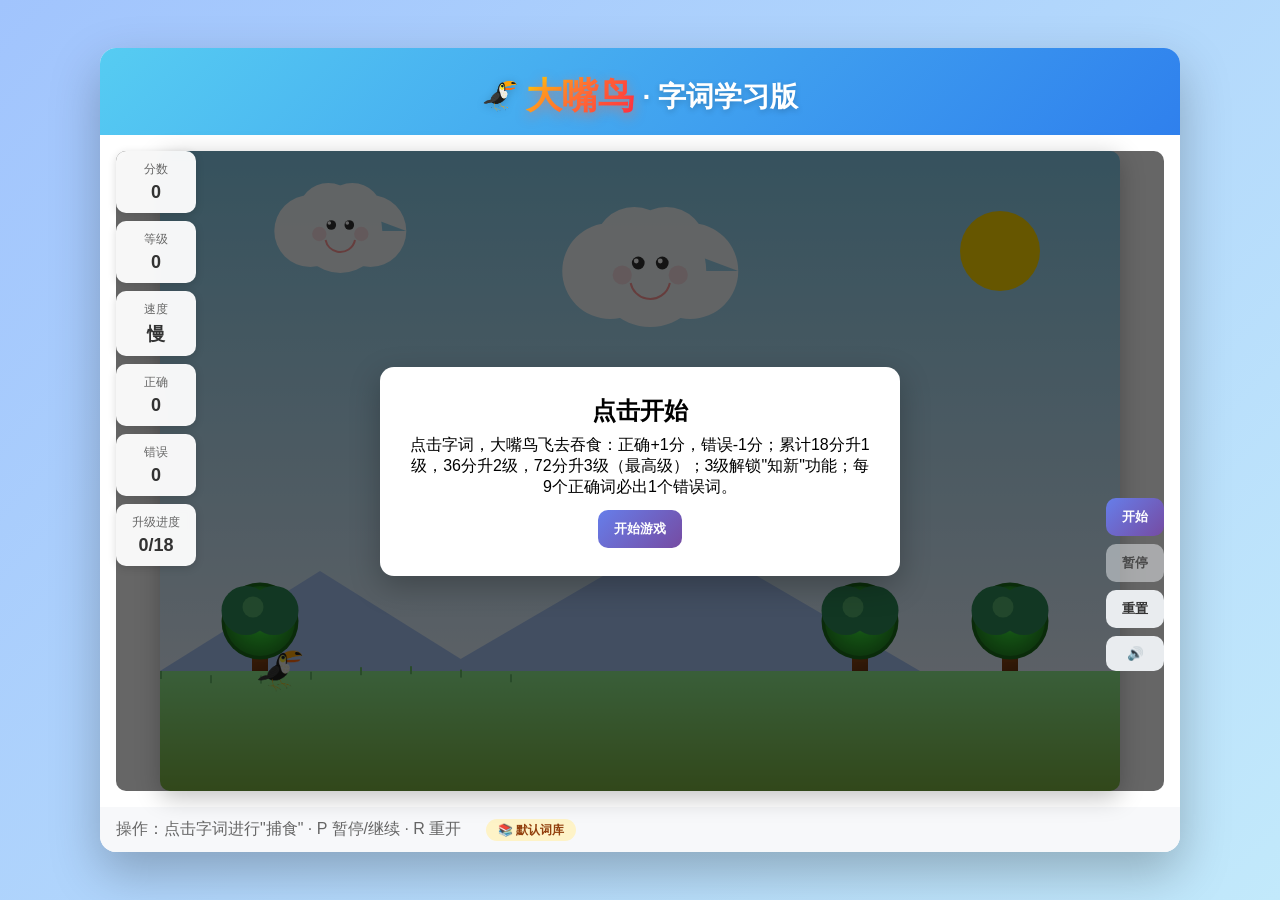
==== commit fc0e4afc: "Add files via upload" ====
--- a/index.html
+++ b/index.html
@@ -2,23 +2,13 @@
 <html lang="zh-CN">
 <head>
 	<meta charset="UTF-8">
-	<meta name="viewport" content="width=device-width, initial-scale=1.0, maximum-scale=1.0, user-scalable=no, viewport-fit=cover">
+	<meta name="viewport" content="width=device-width, initial-scale=1.0, maximum-scale=1.0, user-scalable=no">
 	<meta name="apple-mobile-web-app-capable" content="yes">
 	<meta name="mobile-web-app-capable" content="yes">
-	<meta name="screen-orientation" content="landscape">
 	<title>大嘴鸟 · 字词学习版</title>
 	<link rel="stylesheet" href="styles.css">
 </head>
 <body>
-	<!-- 启动动画容器 -->
-	<div id="splashScreen" class="splash-screen">
-		<canvas id="spiralCanvas"></canvas>
-		<div class="splash-content">
-			<h2 class="splash-title">大嘴鸟</h2>
-			<p class="splash-subtitle">字词学习版</p>
-		</div>
-	</div>
-
 	<div class="container">
 		<header class="header">
 			<h1><img src="kright.png" alt="大嘴鸟" class="header-icon"> <span class="fancy-title">大嘴鸟</span> · 字词学习版</h1>
--- a/styles.css
+++ b/styles.css
@@ -1,29 +1,7 @@
 *{box-sizing:border-box;margin:0;padding:0}
-body{font-family:'Microsoft YaHei','SimHei',Arial,sans-serif;background:linear-gradient(135deg,#A1C4FD 0%,#C2E9FB 100%);min-height:100vh;height:100vh;display:flex;justify-content:center;align-items:center;padding:0;margin:0;overflow:hidden;-webkit-user-select:none;user-select:none;touch-action:manipulation}
-/* 横屏模式优化 */
-@media (orientation: landscape) and (max-height: 600px) {
-	html,body{width:100%;height:100%;overflow:hidden;padding:0;margin:0}
-	body{padding:0;min-height:100vh;height:100vh;overflow:hidden;display:flex;justify-content:center;align-items:stretch}
-	.container{width:100%;max-width:100%;height:100vh;border-radius:0;margin:0;display:flex;flex-direction:column;overflow:hidden}
-	.header{display:none}
-	.game-wrap{flex:1;padding:0;overflow:hidden;position:relative;min-height:0;display:flex;justify-content:center;align-items:center}
-	.footer{display:none}
-}
-/* 启动动画样式 */
-.splash-screen{position:fixed;inset:0;background:linear-gradient(135deg,#667eea 0%,#764ba2 100%);z-index:10000;display:flex;justify-content:center;align-items:center;flex-direction:column;opacity:1;transition:opacity 0.8s ease-out}
-.splash-screen.fade-out{opacity:0;pointer-events:none}
-#spiralCanvas{position:absolute;inset:0;width:100%;height:100%;display:block}
-.splash-content{position:relative;z-index:1;text-align:center;color:#fff}
-.splash-title{font-size:64px;font-weight:900;margin-bottom:16px;text-shadow:0 4px 20px rgba(0,0,0,.3);background:linear-gradient(135deg,#FFD700 0%,#FF6B35 50%,#FF1744 100%);-webkit-background-clip:text;-webkit-text-fill-color:transparent;background-clip:text;animation:pulse 2s ease-in-out infinite}
-.splash-subtitle{font-size:24px;opacity:.9;font-weight:300;letter-spacing:2px}
-@keyframes pulse{0%,100%{transform:scale(1);opacity:1}50%{transform:scale(1.05);opacity:.9}}
-/* 横屏模式下启动动画优化 */
-@media (orientation: landscape) and (max-height: 600px) {
-	.splash-title{font-size:48px;margin-bottom:12px}
-	.splash-subtitle{font-size:20px}
-}
-.container{width:100%;max-width:100%;background:transparent;border-radius:0;box-shadow:none;overflow:hidden;height:100vh;display:flex;flex-direction:column}
-.header{display:none}
+body{font-family:'Microsoft YaHei','SimHei',Arial,sans-serif;background:linear-gradient(135deg,#A1C4FD 0%,#C2E9FB 100%);min-height:100vh;display:flex;justify-content:center;align-items:center;padding:20px;-webkit-user-select:none;user-select:none;touch-action:manipulation}
+.container{width:100%;max-width:1080px;background:#fff;border-radius:16px;box-shadow:0 20px 50px rgba(0,0,0,.25);overflow:hidden}
+.header{padding:24px 24px 8px;background:linear-gradient(135deg,#56CCF2 0%,#2F80ED 100%);color:#fff;text-align:center}
 .header h1{font-size:28px;margin-bottom:6px;text-shadow:0 2px 6px rgba(0,0,0,.2);display:flex;align-items:center;justify-content:center;gap:8px}
 .header-icon{height:1.3em;width:auto;vertical-align:middle;filter:drop-shadow(0 2px 4px rgba(0,0,0,.2))}
 .fancy-title{font-size:36px;font-weight:900;background:linear-gradient(135deg,#FFD700 0%,#FF6B35 50%,#FF1744 100%);-webkit-background-clip:text;-webkit-text-fill-color:transparent;background-clip:text;text-shadow:0 4px 12px rgba(255,107,53,.5);display:inline-block;position:relative;animation:glow 2s ease-in-out infinite alternate}
@@ -43,31 +21,16 @@
 .btn.zhixin{background:linear-gradient(135deg,#ffd700 0%,#ffb700 100%);color:#333;font-weight:700}
 .btn.zhixin:hover{background:linear-gradient(135deg,#ffb700 0%,#ffd700 100%);box-shadow:0 4px 12px rgba(255,183,0,.4)}
 .btn.hidden{display:none}
-.game-wrap{position:relative;padding:0;display:flex;justify-content:center;align-items:center;flex:1;width:100%;height:100%}
-#board{display:block;margin:0 auto;background:#e6f2ff;border-radius:0;box-shadow:none;width:100%;height:100%;max-width:100%;max-height:100%;touch-action:none;-webkit-touch-callout:none;-webkit-user-select:none;object-fit:contain}
-/* 横屏模式下Canvas自适应 */
-@media (orientation: landscape) and (max-height: 600px) {
-	#board{width:100%!important;height:100%!important;max-width:100%!important;max-height:100%!important;object-fit:contain;border-radius:6px}
-	.stats-left{left:4px;top:4px;gap:3px;z-index:20}
-	.stat{padding:3px 6px;min-width:45px;font-size:9px;border-radius:6px}
-	.stat span{font-size:8px}
-	.stat strong{font-size:11px}
-	.buttons-right{right:4px;bottom:auto;top:4px;gap:3px;z-index:20}
-	.btn{padding:5px 8px;font-size:10px;min-width:50px;border-radius:6px}
-	.overlay{inset:6px;border-radius:6px}
-	.panel{padding:16px;max-width:85%}
-	.panel h2{font-size:16px;margin-bottom:6px}
-	.panel p{font-size:12px;line-height:1.4}
-	.toast{top:4px;font-size:11px;padding:6px 10px;max-width:90%}
-}
-.overlay{position:absolute;inset:0;background:rgba(0,0,0,.6);display:flex;justify-content:center;align-items:center;border-radius:0}
+.game-wrap{position:relative;padding:16px;display:flex;justify-content:center;align-items:flex-start}
+#board{display:block;margin:0 auto;background:#e6f2ff;border-radius:10px;box-shadow:0 6px 24px rgba(0,0,0,.25);max-width:100%;height:auto;touch-action:none;-webkit-touch-callout:none;-webkit-user-select:none}
+.overlay{position:absolute;inset:16px;background:rgba(0,0,0,.6);display:flex;justify-content:center;align-items:center;border-radius:10px}
 .overlay.hidden{display:none}
 .panel{background:#fff;max-width:520px;width:92%;padding:28px;border-radius:14px;box-shadow:0 10px 30px rgba(0,0,0,.25);text-align:center}
 .panel h2{margin-bottom:8px}
 .panel-buttons{margin-top:12px}
 .toast{position:absolute;left:50%;top:16px;transform:translateX(-50%);background:rgba(0,0,0,.85);color:#fff;padding:10px 14px;border-radius:10px;box-shadow:0 4px 20px rgba(0,0,0,.3)}
 .toast.hidden{display:none}
-.footer{display:none}
+.footer{padding:12px 16px;background:#f7f8fa;color:#666;text-align:center;display:flex;justify-content:space-between;align-items:center;flex-wrap:wrap;gap:12px}
 .footer-buttons{display:flex;gap:8px}
 .btn-footer{border:none;border-radius:8px;padding:8px 14px;background:linear-gradient(135deg,#ffd700,#ffb700);color:#333;cursor:pointer;transition:.2s;font-weight:600;font-size:13px}
 .btn-footer:hover{background:linear-gradient(135deg,#ffb700,#ffd700);transform:translateY(-1px);box-shadow:0 4px 12px rgba(255,183,0,.3)}
@@ -140,6 +103,4 @@
 	#wordBankStatus{font-size:10px;padding:2px 8px}
 	.modal-header h2{font-size:15px}
 	#wordInput{min-height:150px;font-size:12px}
-	.splash-title{font-size:42px}
-	.splash-subtitle{font-size:18px}
 }
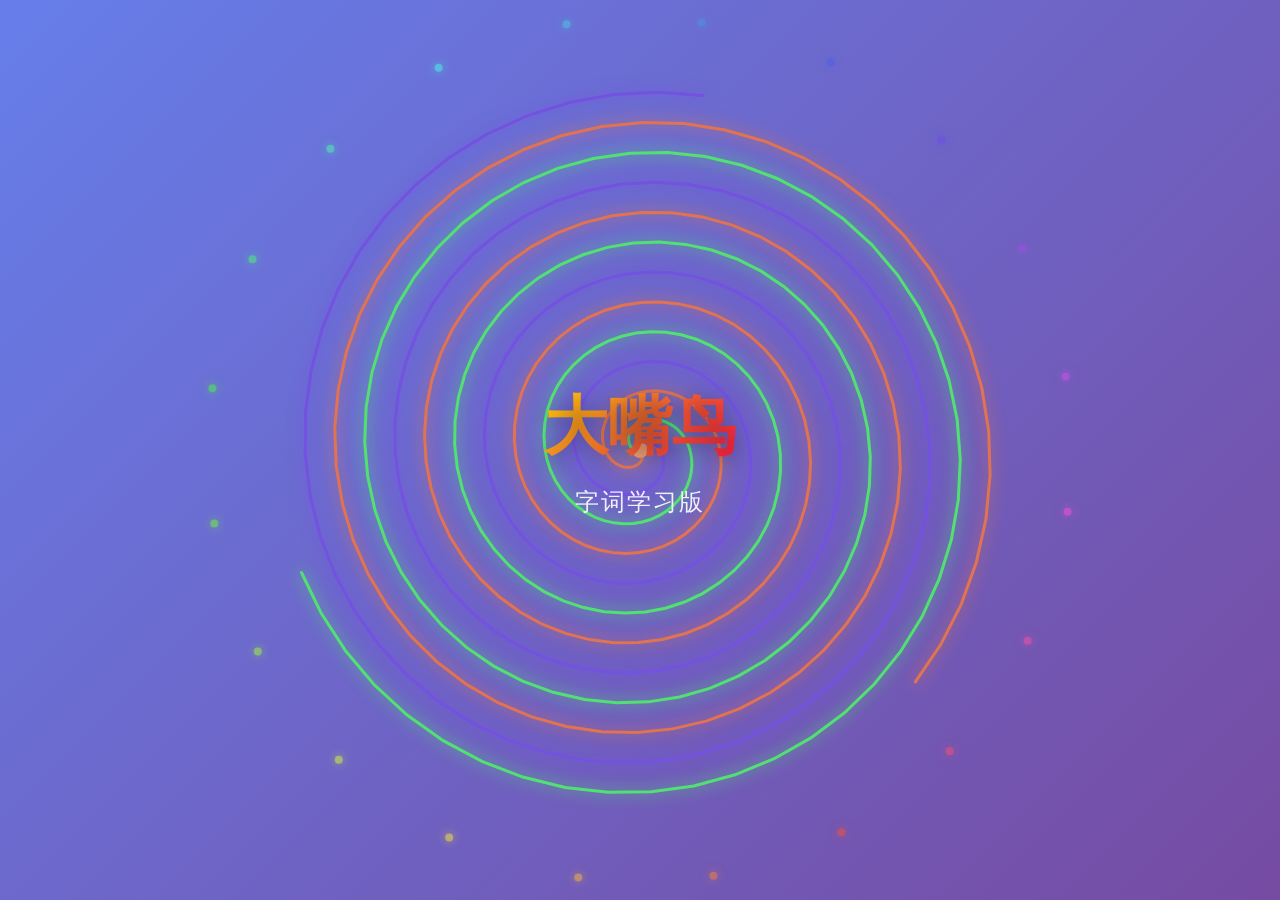
==== commit bf4adaf5: "Add files via upload" ====
--- a/index.html
+++ b/index.html
@@ -2,13 +2,23 @@
 <html lang="zh-CN">
 <head>
 	<meta charset="UTF-8">
-	<meta name="viewport" content="width=device-width, initial-scale=1.0, maximum-scale=1.0, user-scalable=no">
+	<meta name="viewport" content="width=device-width, initial-scale=1.0, maximum-scale=1.0, user-scalable=no, viewport-fit=cover">
 	<meta name="apple-mobile-web-app-capable" content="yes">
 	<meta name="mobile-web-app-capable" content="yes">
+	<meta name="screen-orientation" content="landscape">
 	<title>大嘴鸟 · 字词学习版</title>
 	<link rel="stylesheet" href="styles.css">
 </head>
 <body>
+	<!-- 启动动画容器 -->
+	<div id="splashScreen" class="splash-screen">
+		<canvas id="spiralCanvas"></canvas>
+		<div class="splash-content">
+			<h2 class="splash-title">大嘴鸟</h2>
+			<p class="splash-subtitle">字词学习版</p>
+		</div>
+	</div>
+
 	<div class="container">
 		<header class="header">
 			<h1><img src="kright.png" alt="大嘴鸟" class="header-icon"> <span class="fancy-title">大嘴鸟</span> · 字词学习版</h1>
--- a/styles.css
+++ b/styles.css
@@ -1,5 +1,33 @@
 *{box-sizing:border-box;margin:0;padding:0}
 body{font-family:'Microsoft YaHei','SimHei',Arial,sans-serif;background:linear-gradient(135deg,#A1C4FD 0%,#C2E9FB 100%);min-height:100vh;display:flex;justify-content:center;align-items:center;padding:20px;-webkit-user-select:none;user-select:none;touch-action:manipulation}
+/* 横屏模式优化 */
+@media (orientation: landscape) and (max-height: 600px) {
+	html,body{width:100%;height:100%;overflow:hidden;padding:0;margin:0}
+	body{padding:0;min-height:100vh;height:100vh;overflow:hidden;display:flex;justify-content:center;align-items:stretch}
+	.container{width:100%;max-width:100%;height:100vh;border-radius:0;margin:0;display:flex;flex-direction:column;overflow:hidden}
+	.header{padding:6px 12px;flex-shrink:0}
+	.header h1{font-size:18px;margin-bottom:2px}
+	.fancy-title{font-size:22px}
+	.header-icon{height:1.2em}
+	.game-wrap{flex:1;padding:6px;overflow:hidden;position:relative;min-height:0;display:flex;justify-content:center;align-items:center}
+	.footer{padding:4px 8px;flex-shrink:0;font-size:10px;line-height:1.3}
+	.footer > div{font-size:10px}
+	.footer-buttons{gap:4px}
+	.btn-footer{padding:4px 8px;font-size:10px}
+}
+/* 启动动画样式 */
+.splash-screen{position:fixed;inset:0;background:linear-gradient(135deg,#667eea 0%,#764ba2 100%);z-index:10000;display:flex;justify-content:center;align-items:center;flex-direction:column;opacity:1;transition:opacity 0.8s ease-out}
+.splash-screen.fade-out{opacity:0;pointer-events:none}
+#spiralCanvas{position:absolute;inset:0;width:100%;height:100%;display:block}
+.splash-content{position:relative;z-index:1;text-align:center;color:#fff}
+.splash-title{font-size:64px;font-weight:900;margin-bottom:16px;text-shadow:0 4px 20px rgba(0,0,0,.3);background:linear-gradient(135deg,#FFD700 0%,#FF6B35 50%,#FF1744 100%);-webkit-background-clip:text;-webkit-text-fill-color:transparent;background-clip:text;animation:pulse 2s ease-in-out infinite}
+.splash-subtitle{font-size:24px;opacity:.9;font-weight:300;letter-spacing:2px}
+@keyframes pulse{0%,100%{transform:scale(1);opacity:1}50%{transform:scale(1.05);opacity:.9}}
+/* 横屏模式下启动动画优化 */
+@media (orientation: landscape) and (max-height: 600px) {
+	.splash-title{font-size:48px;margin-bottom:12px}
+	.splash-subtitle{font-size:20px}
+}
 .container{width:100%;max-width:1080px;background:#fff;border-radius:16px;box-shadow:0 20px 50px rgba(0,0,0,.25);overflow:hidden}
 .header{padding:24px 24px 8px;background:linear-gradient(135deg,#56CCF2 0%,#2F80ED 100%);color:#fff;text-align:center}
 .header h1{font-size:28px;margin-bottom:6px;text-shadow:0 2px 6px rgba(0,0,0,.2);display:flex;align-items:center;justify-content:center;gap:8px}
@@ -23,6 +51,21 @@
 .btn.hidden{display:none}
 .game-wrap{position:relative;padding:16px;display:flex;justify-content:center;align-items:flex-start}
 #board{display:block;margin:0 auto;background:#e6f2ff;border-radius:10px;box-shadow:0 6px 24px rgba(0,0,0,.25);max-width:100%;height:auto;touch-action:none;-webkit-touch-callout:none;-webkit-user-select:none}
+/* 横屏模式下Canvas自适应 */
+@media (orientation: landscape) and (max-height: 600px) {
+	#board{width:100%!important;height:100%!important;max-width:100%!important;max-height:100%!important;object-fit:contain;border-radius:6px}
+	.stats-left{left:4px;top:4px;gap:3px;z-index:20}
+	.stat{padding:3px 6px;min-width:45px;font-size:9px;border-radius:6px}
+	.stat span{font-size:8px}
+	.stat strong{font-size:11px}
+	.buttons-right{right:4px;bottom:auto;top:4px;gap:3px;z-index:20}
+	.btn{padding:5px 8px;font-size:10px;min-width:50px;border-radius:6px}
+	.overlay{inset:6px;border-radius:6px}
+	.panel{padding:16px;max-width:85%}
+	.panel h2{font-size:16px;margin-bottom:6px}
+	.panel p{font-size:12px;line-height:1.4}
+	.toast{top:4px;font-size:11px;padding:6px 10px;max-width:90%}
+}
 .overlay{position:absolute;inset:16px;background:rgba(0,0,0,.6);display:flex;justify-content:center;align-items:center;border-radius:10px}
 .overlay.hidden{display:none}
 .panel{background:#fff;max-width:520px;width:92%;padding:28px;border-radius:14px;box-shadow:0 10px 30px rgba(0,0,0,.25);text-align:center}
@@ -103,4 +146,6 @@
 	#wordBankStatus{font-size:10px;padding:2px 8px}
 	.modal-header h2{font-size:15px}
 	#wordInput{min-height:150px;font-size:12px}
+	.splash-title{font-size:42px}
+	.splash-subtitle{font-size:18px}
 }
